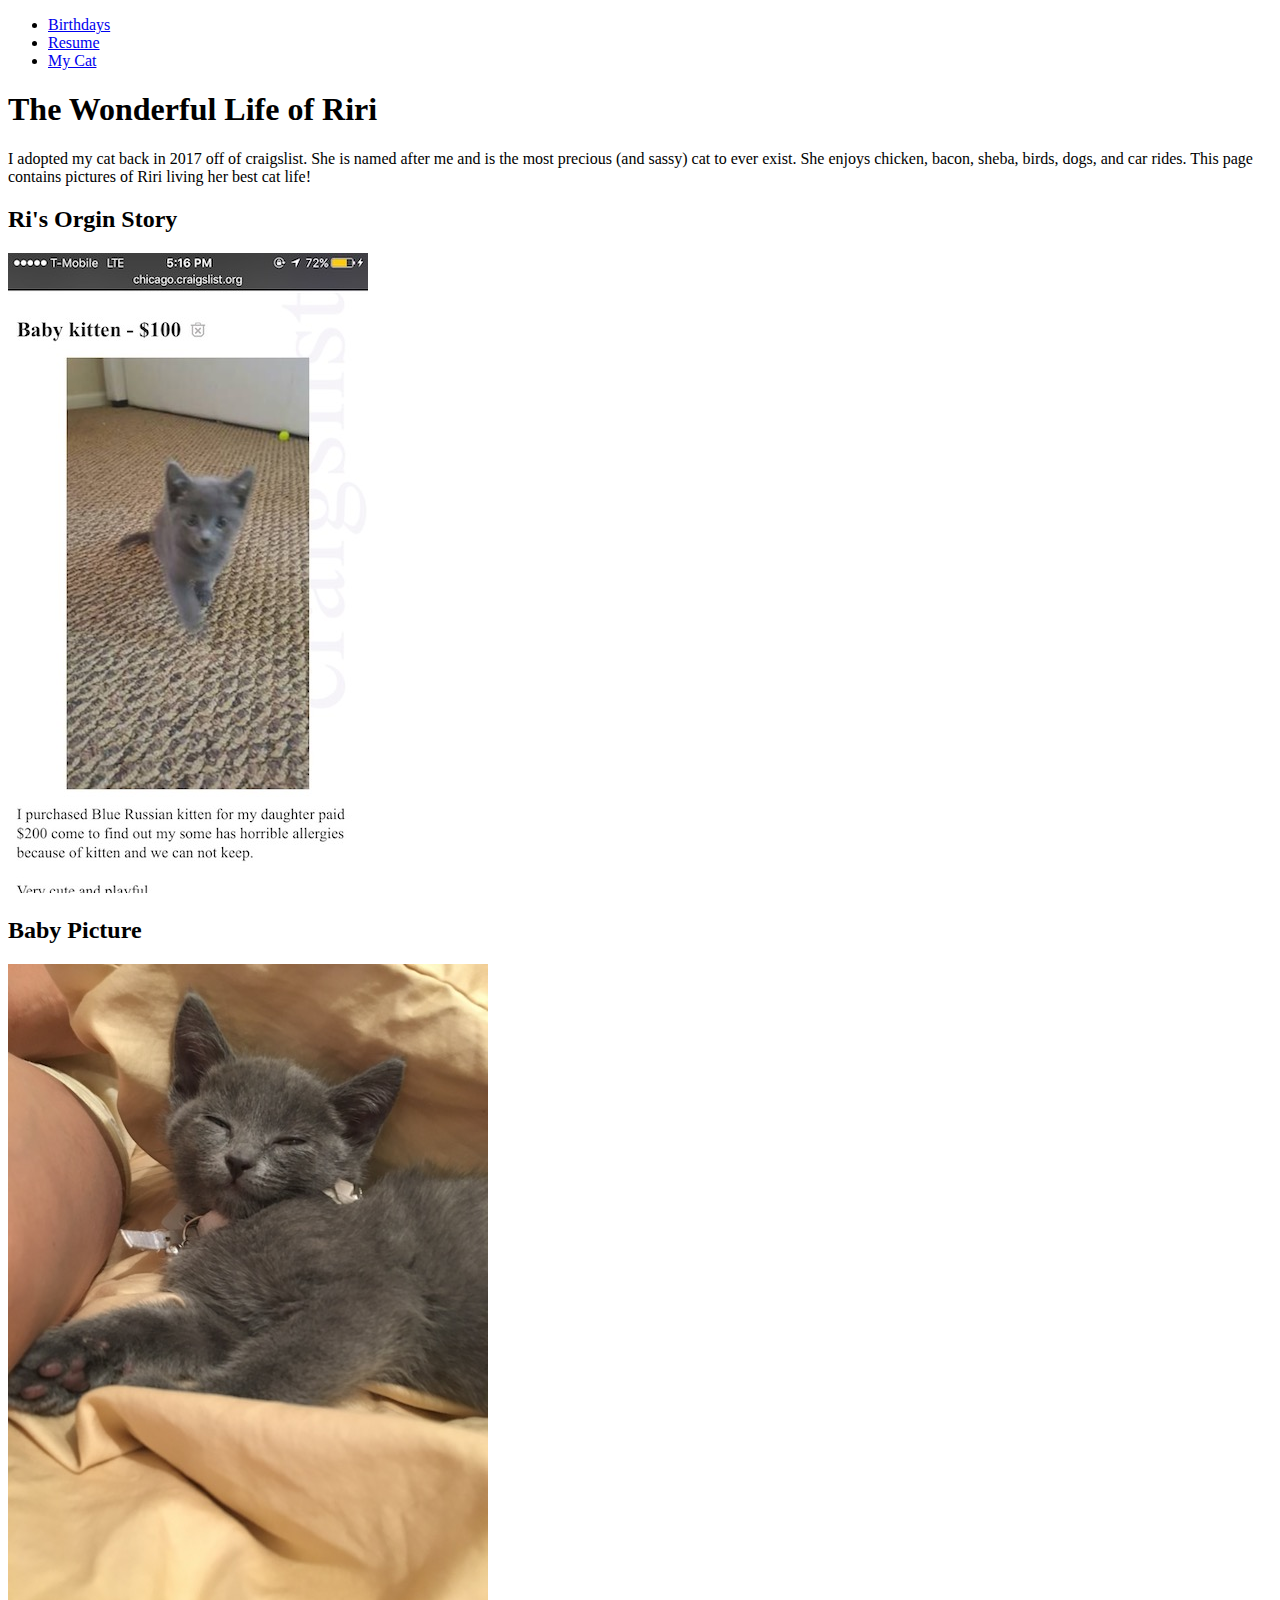
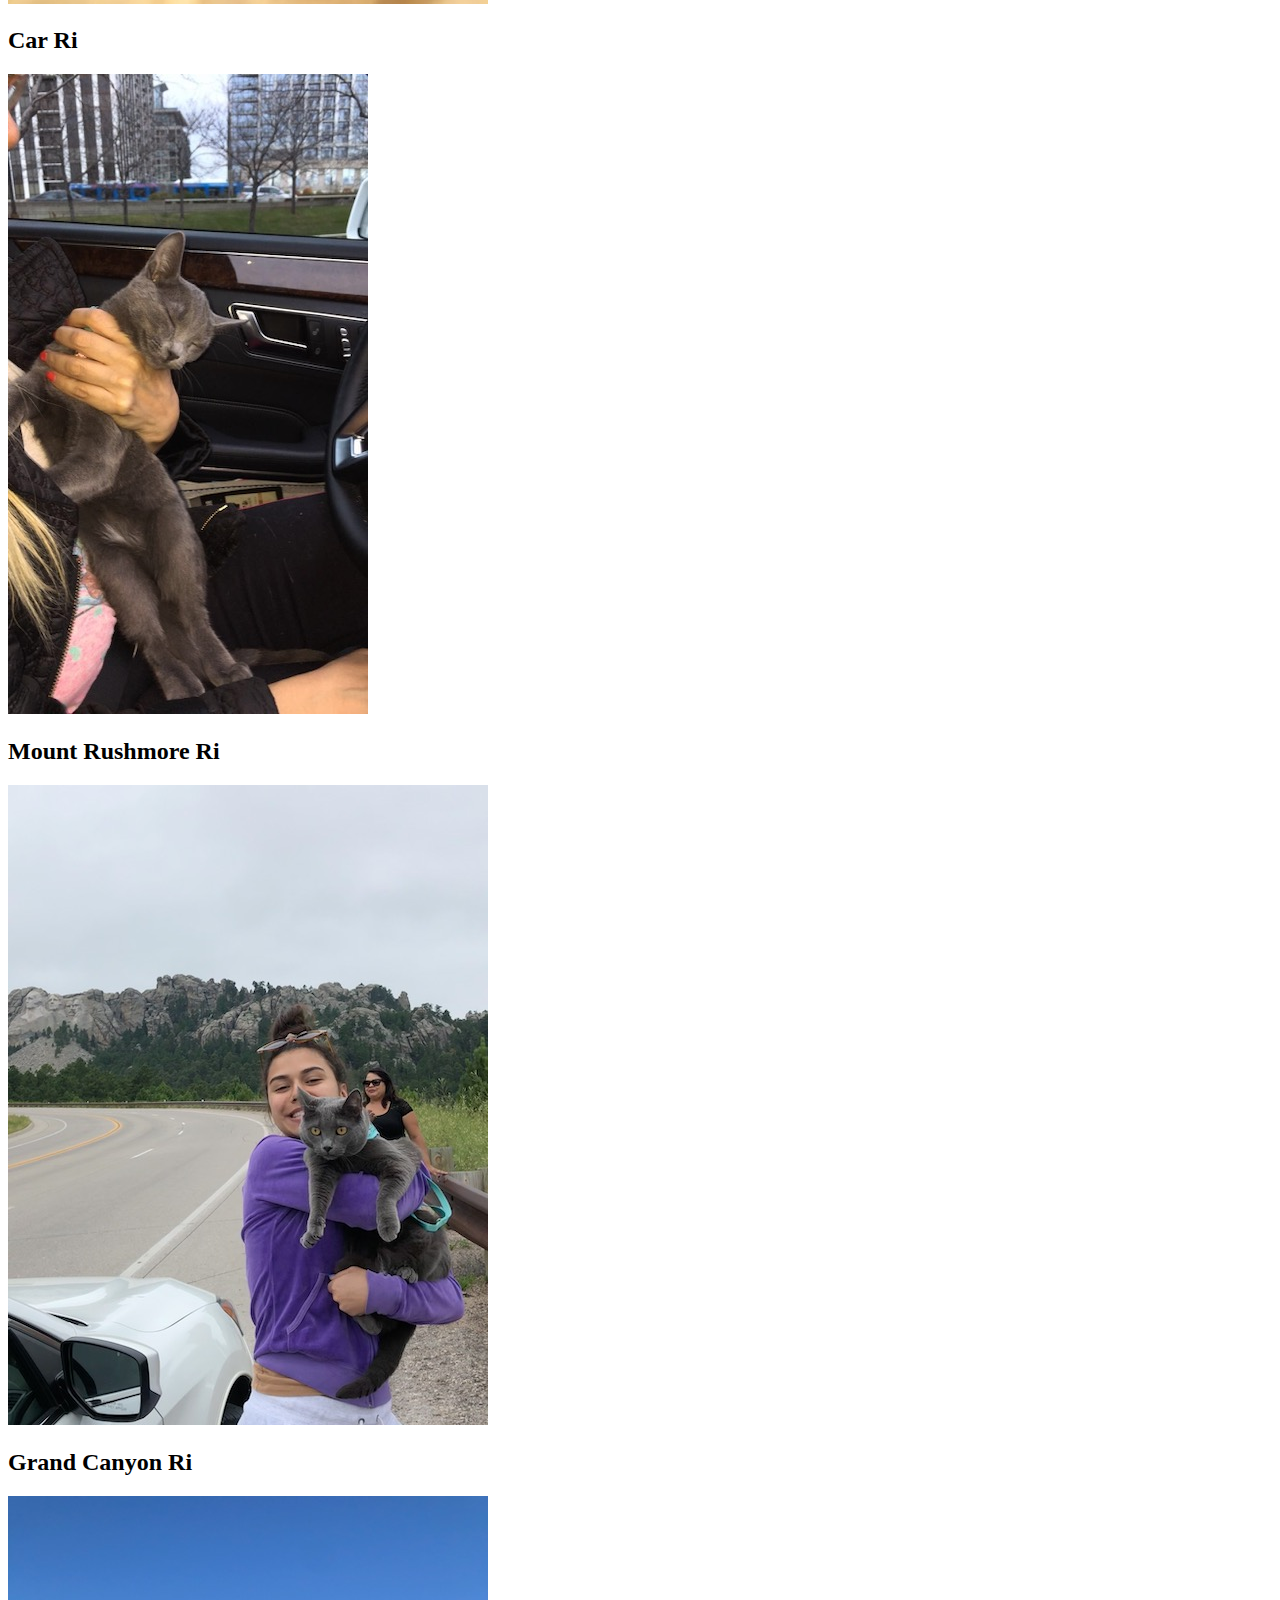
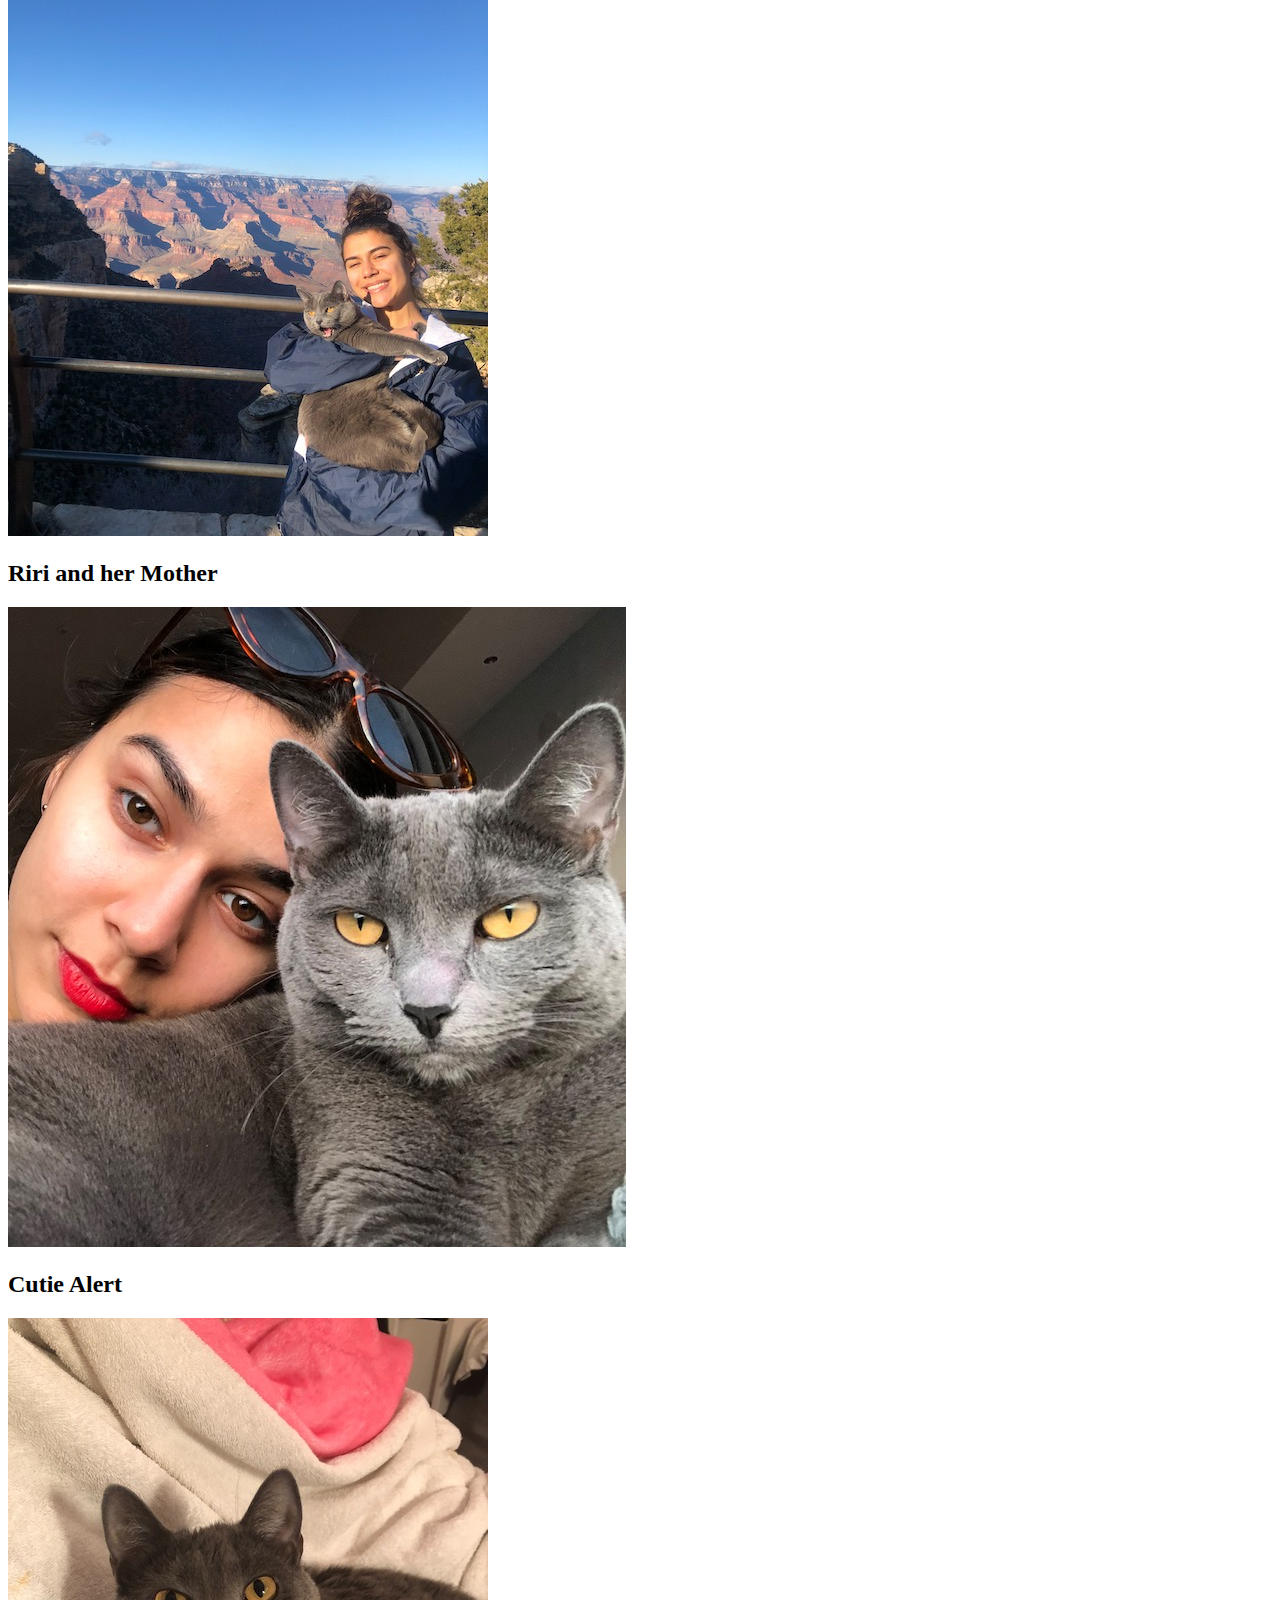
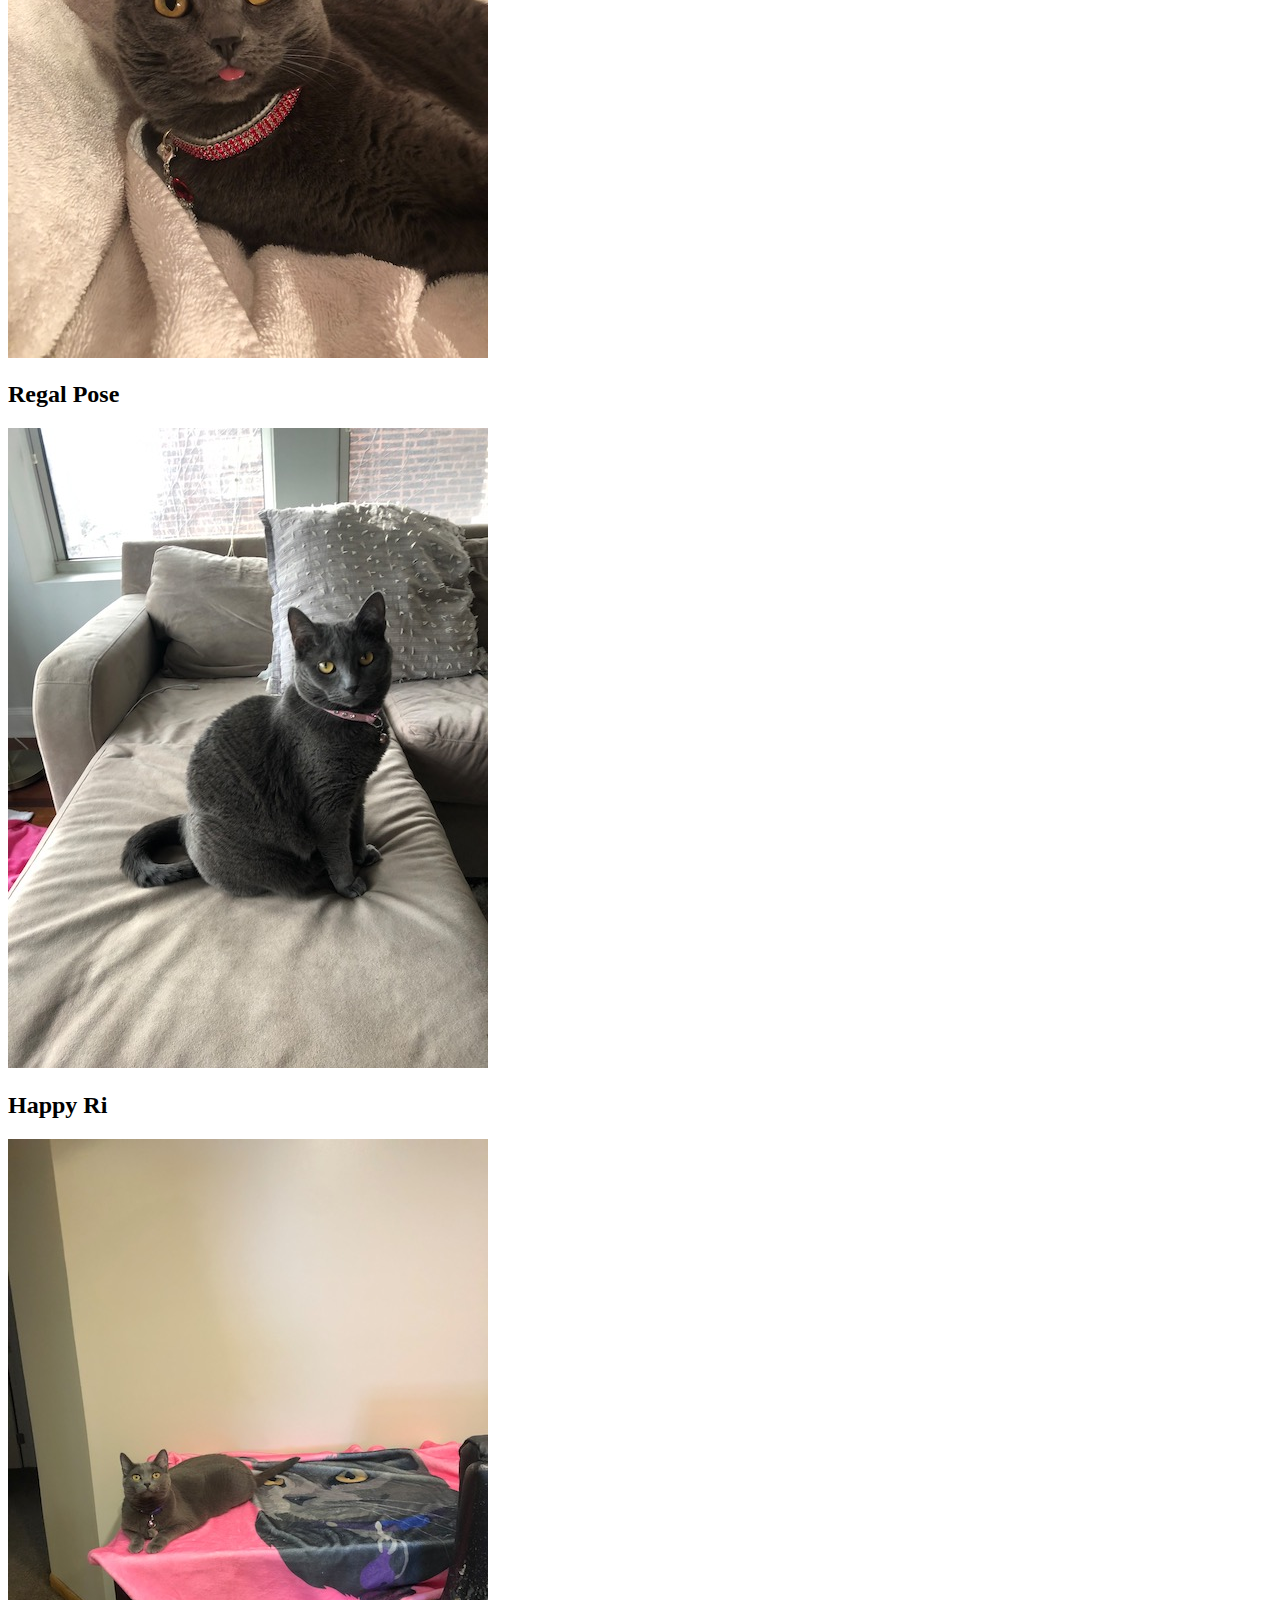
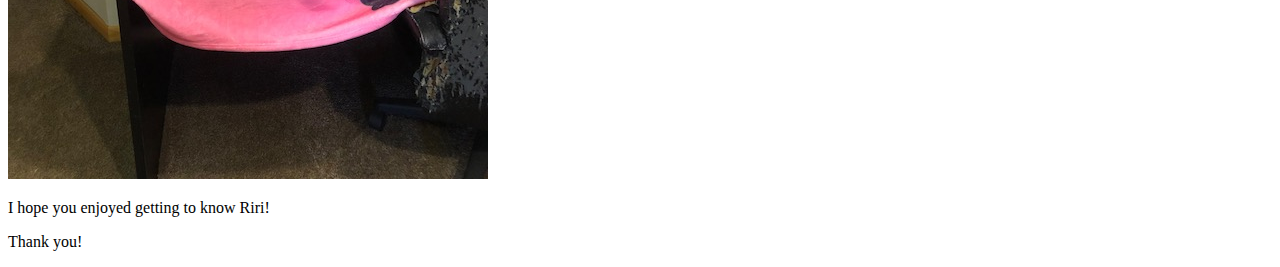
==== cat.html @ a362ebad "adding text color" ====
<!DOCTYPE html>
<html lang="en">

<head>
  <meta charset="utf-8">
  <title>Rita Sanabria: Project 1</title>
</head>
  
<body>
  <header>
    <nav id="main-nav">
      <ul>
        <li><a href="index.html">Birthdays</a></li>
        <li><a href="resume.html">Resume</a></li>
        <li><a href="cat.html">My Cat</a></li>
      </ul>
    </nav>
  </header>
  <main>
  <h1>The Wonderful Life of Riri</h1>
  <p>I adopted my cat back in 2017 off of craigslist. She is named after me and is the most precious (and sassy) cat to ever exist. She enjoys chicken, bacon, sheba, birds, dogs, and car rides. This page contains pictures of Riri living her best cat life!</p>
    <section id="pictures_cat">
      <h2>Ri's Orgin Story</h2>
      <img src="images/craigslist.jpeg" alt="My cats craigslist ad: grey kitten">
      <h2>Baby Picture</h2>
      <img src="images/babycat.jpeg" alt="Grey kitten">
      <h2>Car Ri</h2>
      <img src="images/carcat.jpeg" alt="Grey kitten being held in a car">
      <h2>Mount Rushmore Ri</h2>
      <img src="images/mountrush.jpeg" alt="Grey cat being held,  posing in front of Mount Rushmore">
      <h2>Grand Canyon Ri</h2>
      <img src="images/grandcan.jpeg" alt="Grey cat being held, posing in front of the Grand Canyon">
      <h2>Riri and her Mother</h2>
      <img src="images/redlip.jpeg" alt="Selfie of grey cat and owner">
      <h2>Cutie Alert</h2>
      <img src="images/tongue.jpeg" alt="Grey cat with tongue   out">
      <h2>Regal Pose</h2>
      <img src="images/pose.jpeg" alt="Grey cat sitting on a couch looking at camera posing">
      <h2>Happy Ri</h2>
      <img src="images/twin.jpeg" alt="Grey cat sitting on a blanket that has the cats facec on it">
    </section>
    <footer>
      <p>I hope you enjoyed getting to know Riri!</p>
      <p>Thank you!</p>
    </footer>
  </main>
  </body>
  
</html>
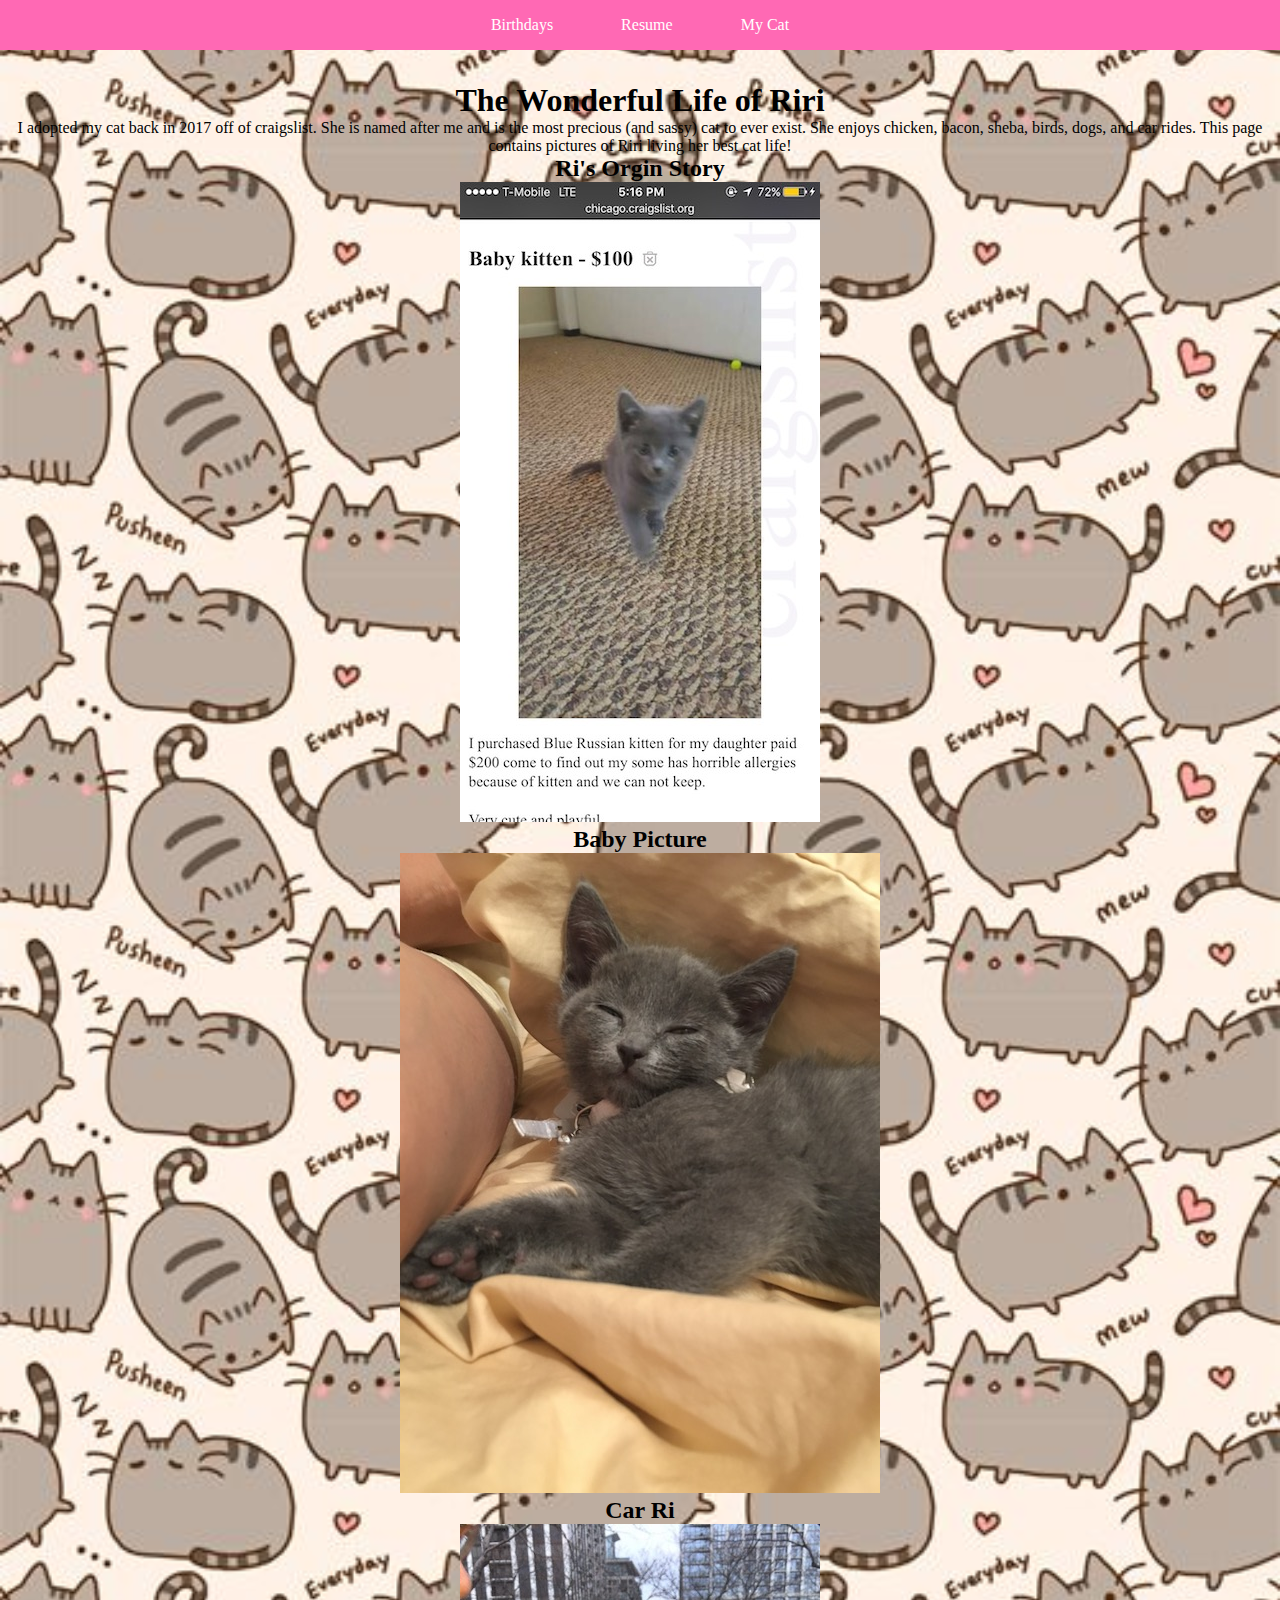
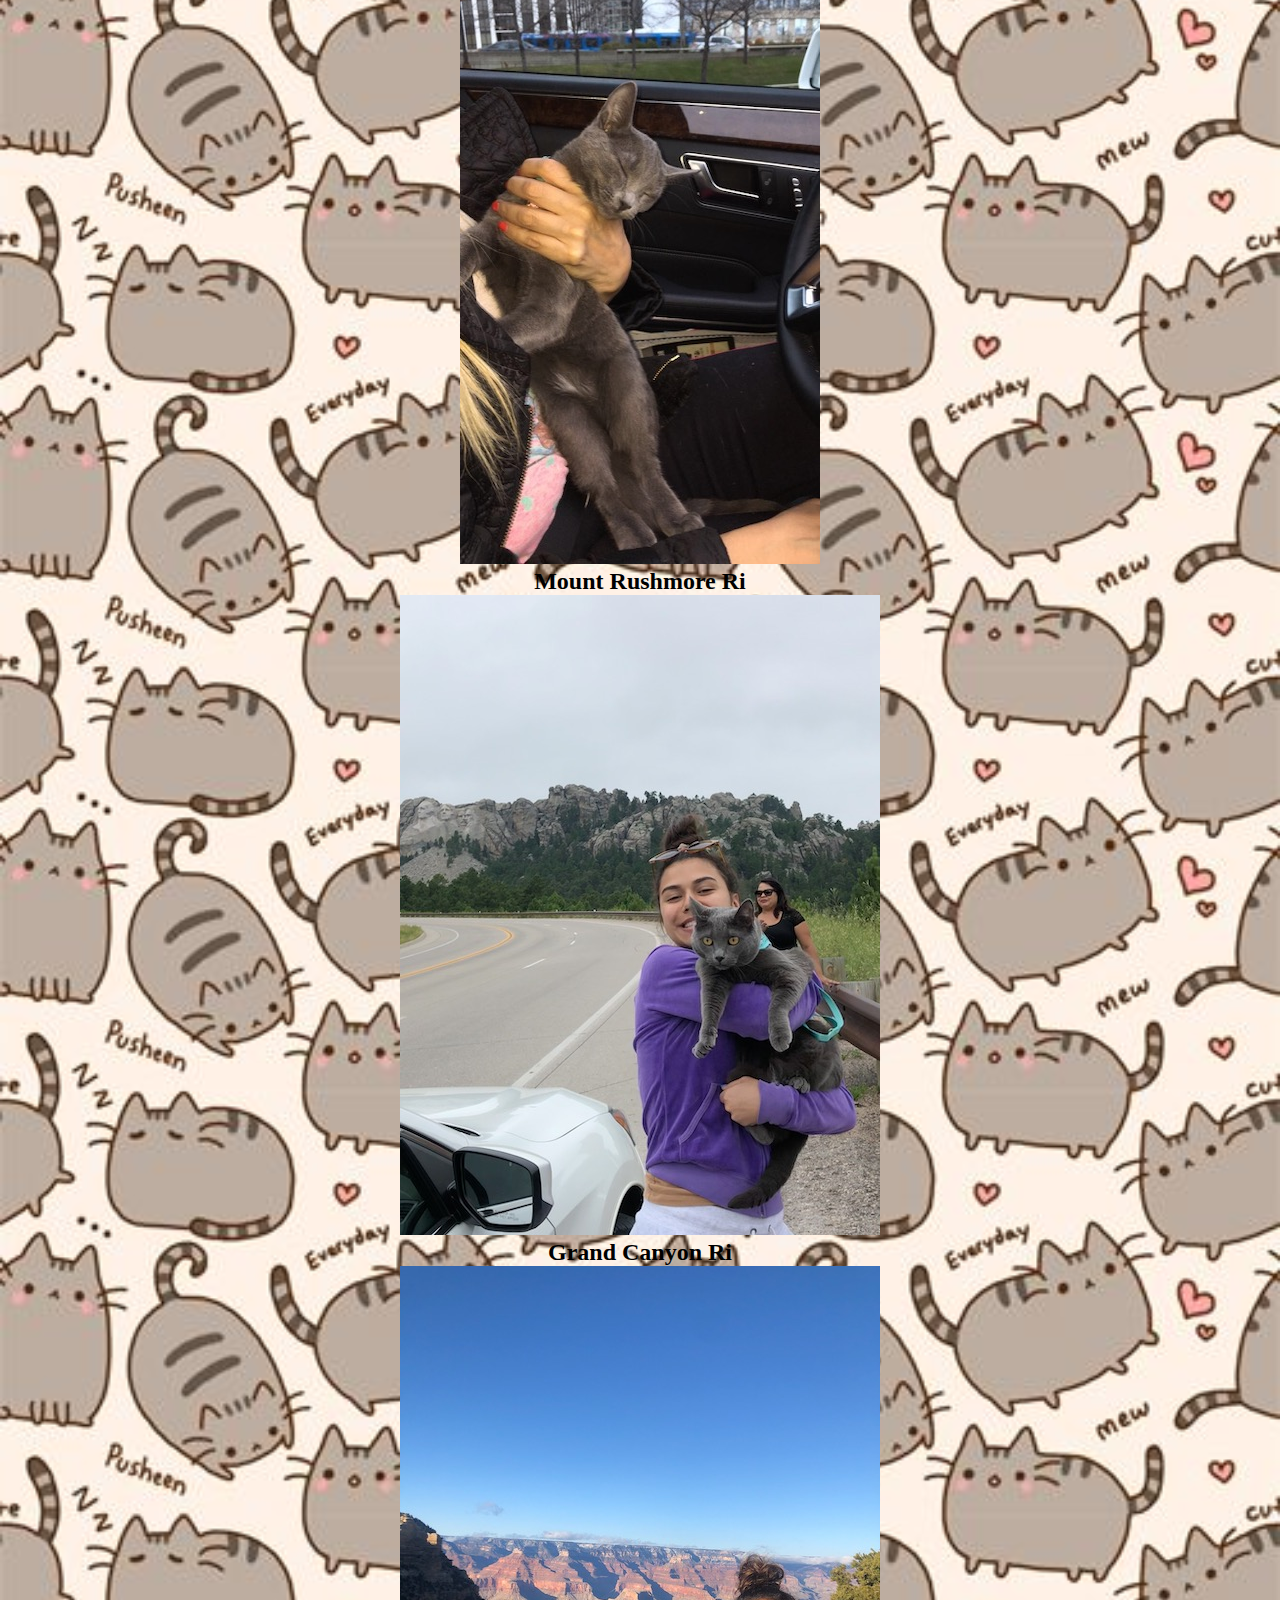
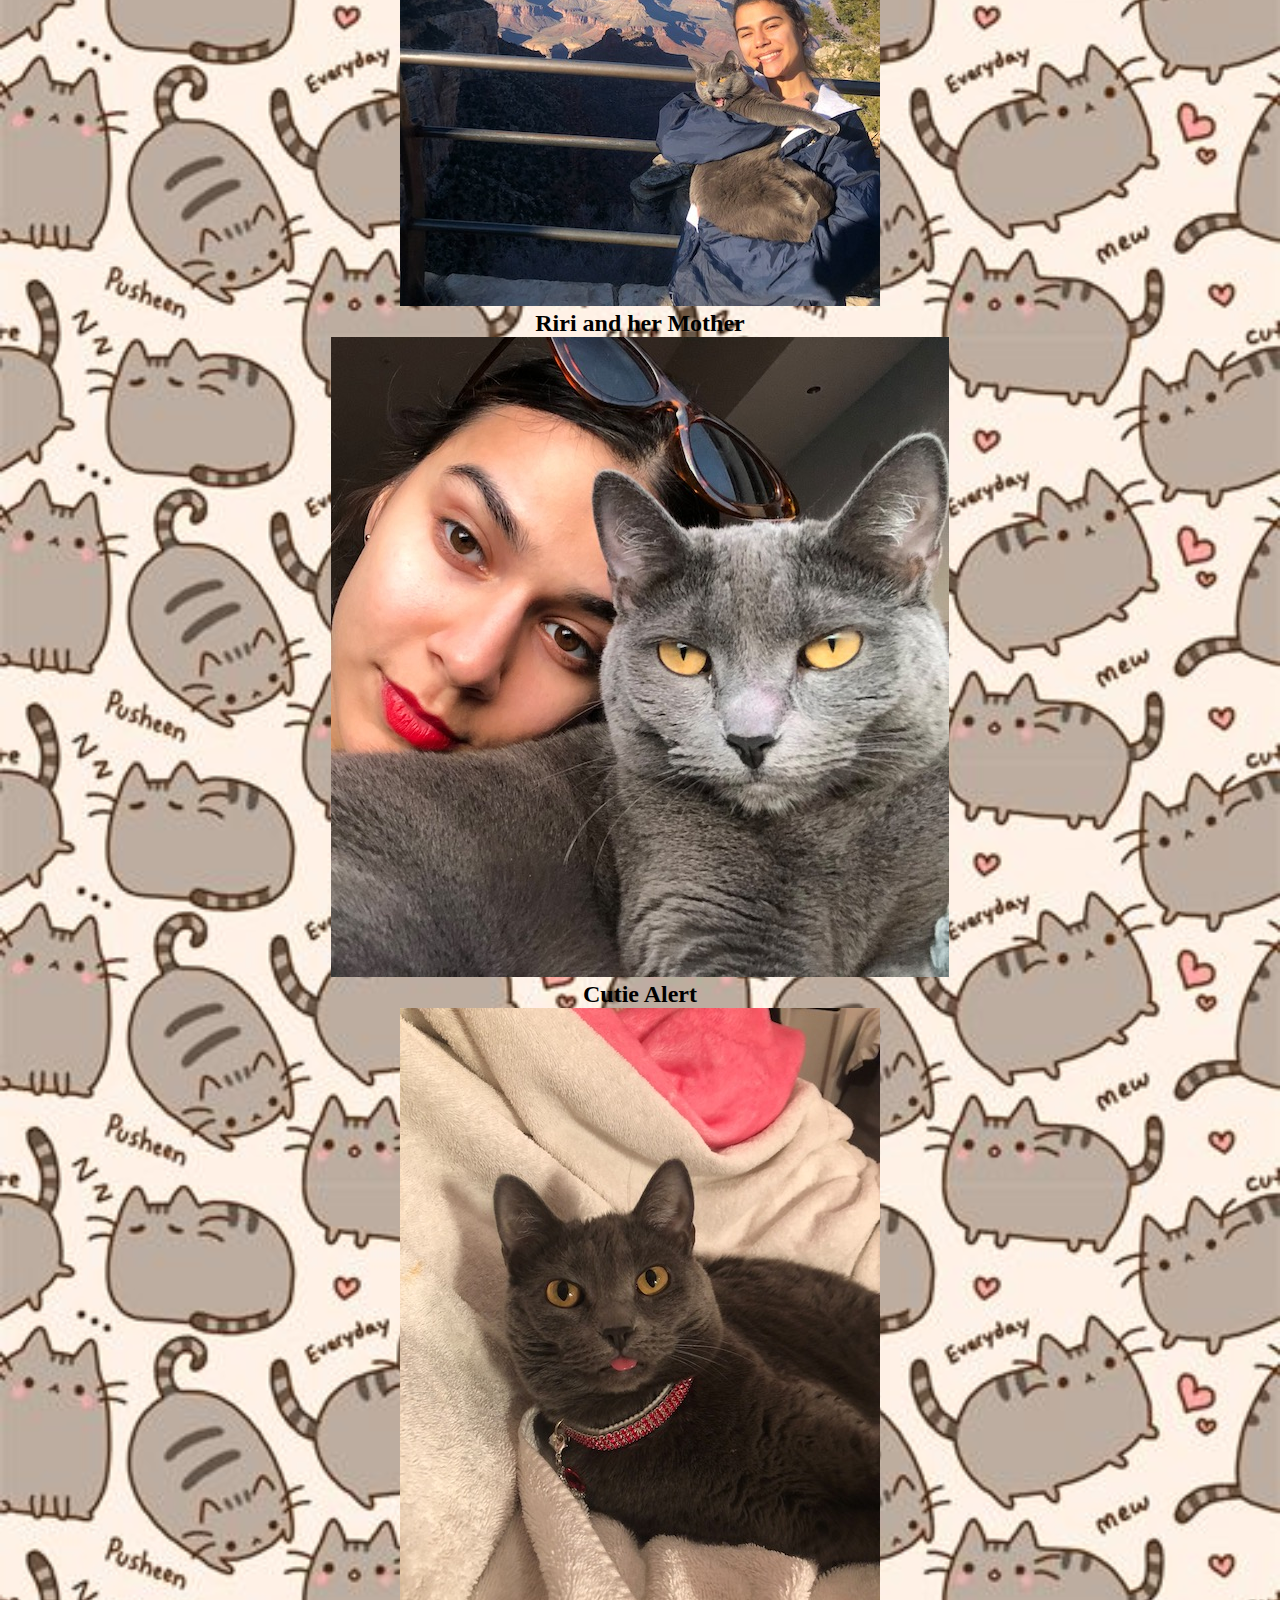
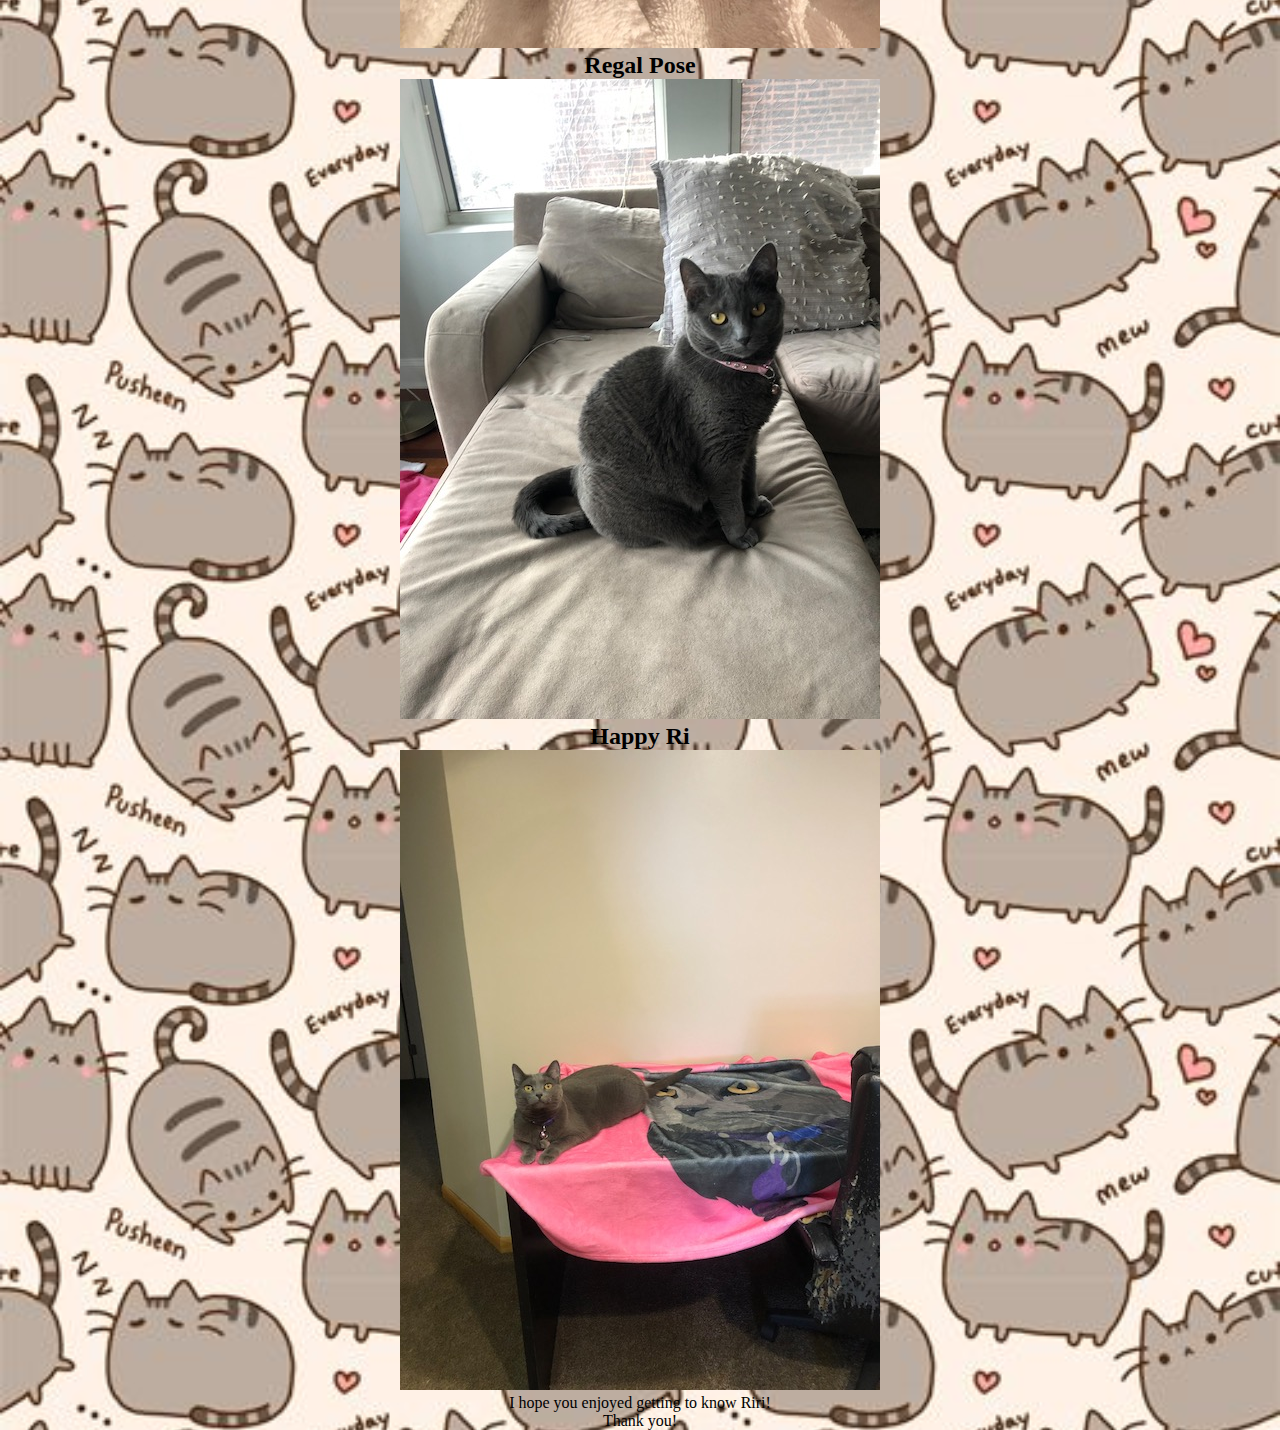
==== commit 4348c0f2: "removing nav ID" ====
--- a/cat.html
+++ b/cat.html
@@ -4,11 +4,13 @@
 <head>
   <meta charset="utf-8">
   <title>Rita Sanabria: Project 1</title>
+  <link rel="stylesheet" href="css/reset.css">
+  <link rel="stylesheet" href="css/style.css">
 </head>
   
-<body>
+<body class="cat-body">
   <header>
-    <nav id="main-nav">
+    <nav>
       <ul>
         <li><a href="index.html">Birthdays</a></li>
         <li><a href="resume.html">Resume</a></li>
@@ -20,26 +22,26 @@
   <h1>The Wonderful Life of Riri</h1>
   <p>I adopted my cat back in 2017 off of craigslist. She is named after me and is the most precious (and sassy) cat to ever exist. She enjoys chicken, bacon, sheba, birds, dogs, and car rides. This page contains pictures of Riri living her best cat life!</p>
     <section id="pictures_cat">
-      <h2>Ri's Orgin Story</h2>
+      <h2 class="cat-pics">Ri's Orgin Story</h2>
       <img src="images/craigslist.jpeg" alt="My cats craigslist ad: grey kitten">
-      <h2>Baby Picture</h2>
+      <h2 class="cat-pics">Baby Picture</h2>
       <img src="images/babycat.jpeg" alt="Grey kitten">
-      <h2>Car Ri</h2>
+      <h2 class="cat-pics">Car Ri</h2>
       <img src="images/carcat.jpeg" alt="Grey kitten being held in a car">
-      <h2>Mount Rushmore Ri</h2>
+      <h2 class="cat-pics">Mount Rushmore Ri</h2>
       <img src="images/mountrush.jpeg" alt="Grey cat being held,  posing in front of Mount Rushmore">
-      <h2>Grand Canyon Ri</h2>
+      <h2 class="cat-pics">Grand Canyon Ri</h2>
       <img src="images/grandcan.jpeg" alt="Grey cat being held, posing in front of the Grand Canyon">
-      <h2>Riri and her Mother</h2>
+      <h2 class="cat-pics">Riri and her Mother</h2>
       <img src="images/redlip.jpeg" alt="Selfie of grey cat and owner">
-      <h2>Cutie Alert</h2>
+      <h2 class="cat-pics">Cutie Alert</h2>
       <img src="images/tongue.jpeg" alt="Grey cat with tongue   out">
-      <h2>Regal Pose</h2>
+      <h2 class="cat-pics">Regal Pose</h2>
       <img src="images/pose.jpeg" alt="Grey cat sitting on a couch looking at camera posing">
-      <h2>Happy Ri</h2>
+      <h2 class="cat-pics">Happy Ri</h2>
       <img src="images/twin.jpeg" alt="Grey cat sitting on a blanket that has the cats facec on it">
     </section>
-    <footer>
+    <footer class="cat-footer">
       <p>I hope you enjoyed getting to know Riri!</p>
       <p>Thank you!</p>
     </footer>
@@ -47,3 +49,4 @@
   </body>
   
 </html> 
+
--- a/css/style.css
+++ b/css/style.css
@@ -0,0 +1,52 @@
+
+/* NAV css*/
+
+nav {
+	text-align: center;
+}
+nav{
+	background-color: hotpink;
+	margin-bottom: 2em;
+}
+nav ul{
+	list-style-type: none;
+	margin: 0;
+	padding: 0;
+}
+nav ul li {
+  display: inline;
+}
+  
+nav ul li a {
+  display: inline-block;
+  color: white;
+  text-decoration: none;
+  padding: 1em 2em;
+}
+nav ul li a:hover {
+  background-color: pink;
+}
+
+/* Body CSSS */
+body {
+
+
+text-align: center;
+}
+
+.resume-body {
+  background-image: url(../images/resume-background.jpeg);
+	background-size: contain;
+  background-position: center;
+}
+.cat-body {
+	background-image: url(../images/cat-background.jpeg);
+	background-size: contain;
+  background-position: center;
+}
+.birthday-body {
+	background-image: url(../images/bday-background.jpeg);
+	background-size: contain;
+  background-position: center;
+}
+
